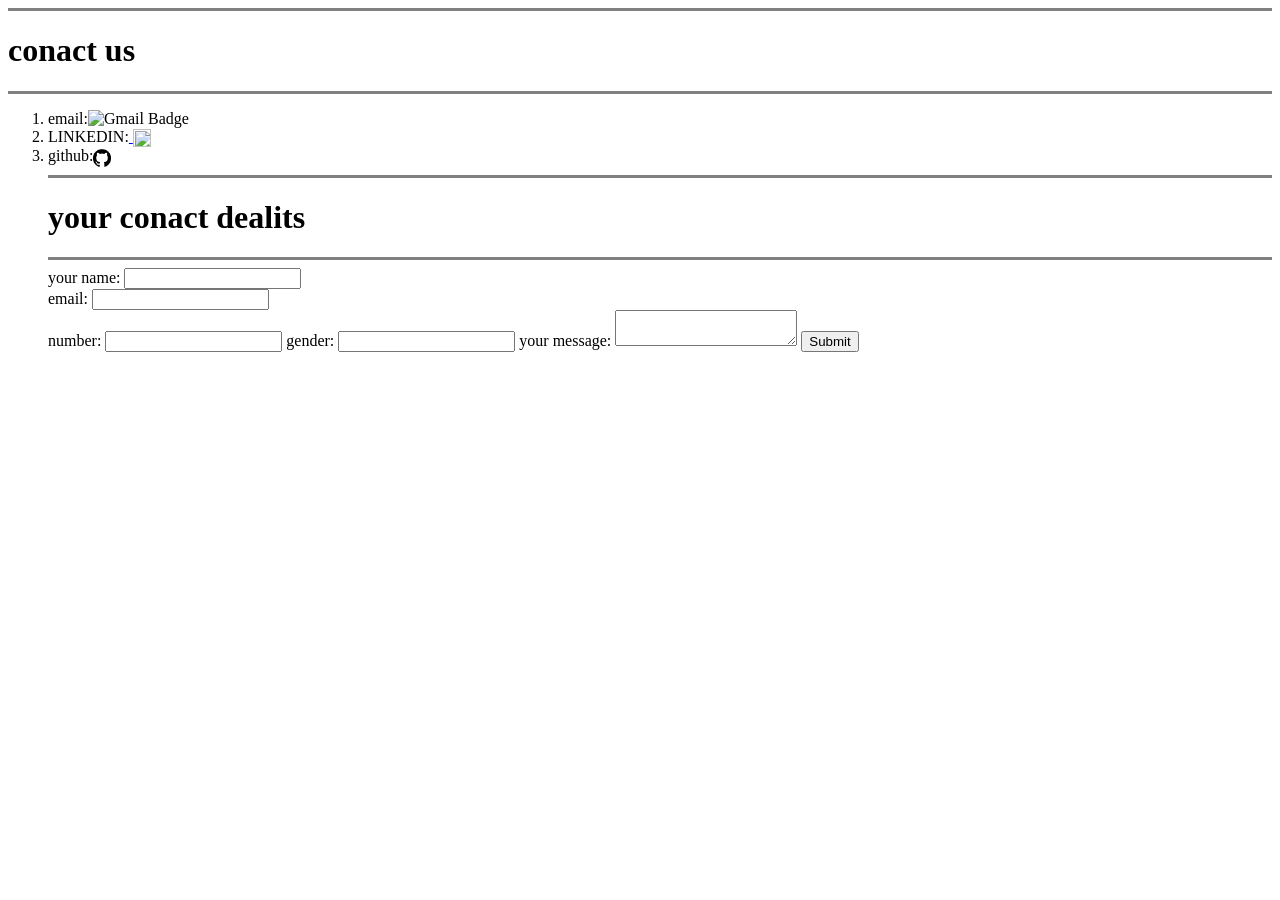
==== conactme.html @ f7c23c2e "add initial personal site" ====
<!DOCTYPE html>
<html lang="en">
<head>
    <meta charset="UTF-8">
    <meta http-equiv="X-UA-Compatible" content="IE=edge">
    <meta name="viewport" content="width=device-width, initial-scale=1.0">
    <title>Document</title>
</head>
<body>
    <hr size="3" noshade> <h1>conact us</h1><hr size="3" noshade>
    <ol><li>email:<a href ="https://mail.google.com/mail/u/0/?fs=1&tf=cm&source=mailto&to=owaissmd33@gmail.com&body=value%3D%0D%0Aname%3D%0D%0A%0D%0A"></a><img src="https://camo.githubusercontent.com/ebe600d1e3f6c849283548cd6da55f972d0b7fc67dc6d279d5a4db9eeabffbe2/68747470733a2f2f696d672e736869656c64732e696f2f62616467652f476d61696c2d436f6e746163742d626c75653f7374796c653d666c6174266c6f676f3d676d61696c266c6f676f436f6c6f723d776869746526636f6c6f723d304437364138" alt="Gmail Badge" data-canonical-src="https://img.shields.io/badge/Gmail-Contact-blue?style=flat&amp;logo=gmail&amp;logoColor=white&amp;color=0D76A8" style="max-width: 100%;">
    <li>LINKEDIN:<a href="https://www.linkedin.com/in/smd-owais-7703b7245"="nofollow">
        <img align="center" src="https://camo.githubusercontent.com/c8a9c5b414cd812ad6a97a46c29af67239ddaeae08c41724ff7d945fb4c047e5/68747470733a2f2f6564656e742e6769746875622e696f2f537570657254696e7949636f6e732f696d616765732f7376672f6c696e6b6564696e2e737667" width="18" height="18" style="max-width: 100%;">
      </a>
    <li>github:<a href="https://github.com/SMD111-git"><img align="center" src="git.png"width="18" height="18" style="max-width: 100%;"></a></li>
    <hr size="3" noshade><h1>your conact dealits </h1><hr size="3" noshade>
    <form action="mailto:owaissmd33@gmail.com" method="post" enctype="text/plain">
        <label>your name:</label>
        <input type="text"name="your name"><br>
        <label>email:</label>
        <input type ="email" name="your email"><br>
        <label>number:</label>
        <input type ="phone number"name=""your phone number""">
        <label>gender:</label>
        <input type="gender" name=""value">
        <lable>your message:</lable>
        <textarea name="name" row="200" cols="20"></textarea>
        <input type ="submit" name=""">
</body>
</html>
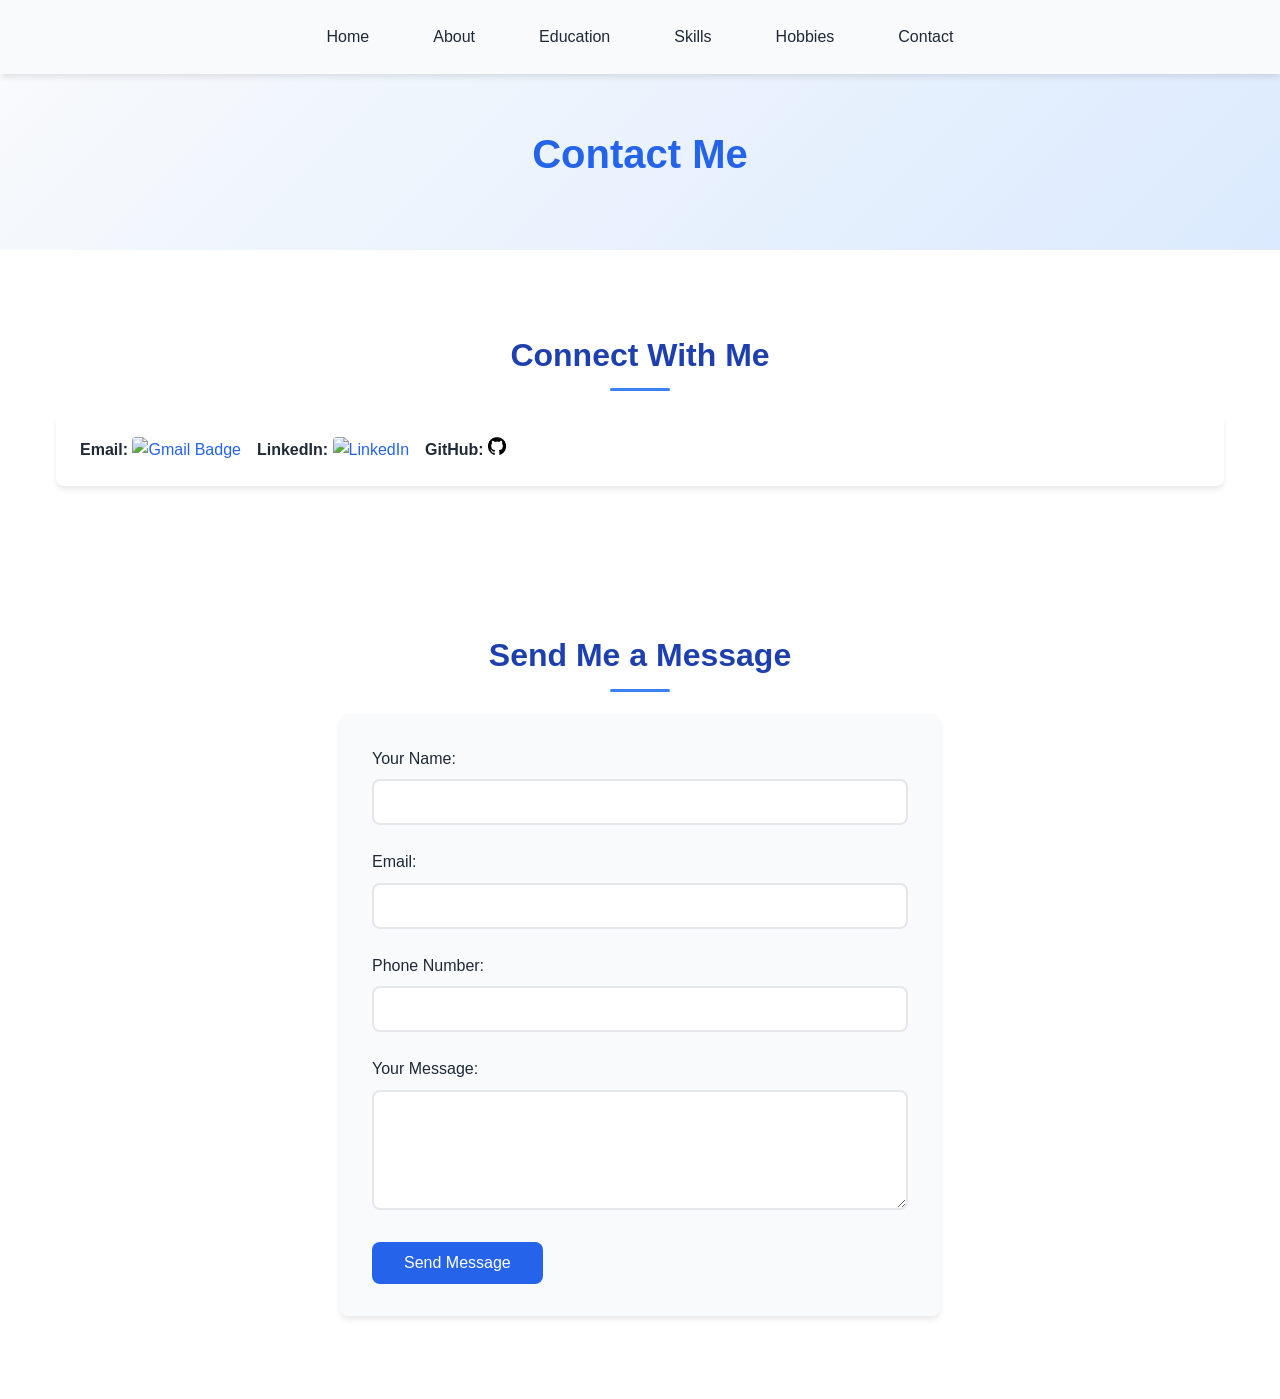
==== commit f6c32582: "Complete website enhancement with modern CSS styling and JavaScript interactivity Co-authored-by: SM" ====
--- a/conactme.html
+++ b/conactme.html
@@ -1,30 +1,97 @@
-<!DOCTYPE html>
-<html lang="en">
-<head>
-    <meta charset="UTF-8">
-    <meta http-equiv="X-UA-Compatible" content="IE=edge">
-    <meta name="viewport" content="width=device-width, initial-scale=1.0">
-    <title>Document</title>
-</head>
-<body>
-    <hr size="3" noshade> <h1>conact us</h1><hr size="3" noshade>
-    <ol><li>email:<a href ="https://mail.google.com/mail/u/0/?fs=1&tf=cm&source=mailto&to=owaissmd33@gmail.com&body=value%3D%0D%0Aname%3D%0D%0A%0D%0A"></a><img src="https://camo.githubusercontent.com/ebe600d1e3f6c849283548cd6da55f972d0b7fc67dc6d279d5a4db9eeabffbe2/68747470733a2f2f696d672e736869656c64732e696f2f62616467652f476d61696c2d436f6e746163742d626c75653f7374796c653d666c6174266c6f676f3d676d61696c266c6f676f436f6c6f723d776869746526636f6c6f723d304437364138" alt="Gmail Badge" data-canonical-src="https://img.shields.io/badge/Gmail-Contact-blue?style=flat&amp;logo=gmail&amp;logoColor=white&amp;color=0D76A8" style="max-width: 100%;">
-    <li>LINKEDIN:<a href="https://www.linkedin.com/in/smd-owais-7703b7245"="nofollow">
-        <img align="center" src="https://camo.githubusercontent.com/c8a9c5b414cd812ad6a97a46c29af67239ddaeae08c41724ff7d945fb4c047e5/68747470733a2f2f6564656e742e6769746875622e696f2f537570657254696e7949636f6e732f696d616765732f7376672f6c696e6b6564696e2e737667" width="18" height="18" style="max-width: 100%;">
-      </a>
-    <li>github:<a href="https://github.com/SMD111-git"><img align="center" src="git.png"width="18" height="18" style="max-width: 100%;"></a></li>
-    <hr size="3" noshade><h1>your conact dealits </h1><hr size="3" noshade>
-    <form action="mailto:owaissmd33@gmail.com" method="post" enctype="text/plain">
-        <label>your name:</label>
-        <input type="text"name="your name"><br>
-        <label>email:</label>
-        <input type ="email" name="your email"><br>
-        <label>number:</label>
-        <input type ="phone number"name=""your phone number""">
-        <label>gender:</label>
-        <input type="gender" name=""value">
-        <lable>your message:</lable>
-        <textarea name="name" row="200" cols="20"></textarea>
-        <input type ="submit" name=""">
+<!DOCTYPE html>
+<html lang="en">
+<head>
+    <meta charset="UTF-8">
+    <meta http-equiv="X-UA-Compatible" content="IE=edge">
+    <meta name="viewport" content="width=device-width, initial-scale=1.0">
+    <title>Contact - SMD OWAIS</title>
+    <link rel="stylesheet" href="style.css">
+</head>
+<body>
+    <!-- Navigation -->
+    <nav class="nav-container">
+        <div class="container">
+            <div class="nav-links">
+                <a href="index.html">Home</a>
+                <a href="index.html#about">About</a>
+                <a href="index.html#education">Education</a>
+                <a href="index.html#skills">Skills</a>
+                <a href="hobbies.html">Hobbies</a>
+                <a href="#contact">Contact</a>
+            </div>
+        </div>
+    </nav>
+
+    <!-- Header -->
+    <header class="header">
+        <div class="container">
+            <h1>Contact Me</h1>
+        </div>
+    </header>
+
+    <div class="container">
+        <!-- Social Links Section -->
+        <section class="section">
+            <h2 class="section-title">Connect With Me</h2>
+            <div class="card">
+                <div class="social-links">
+                    <div>
+                        <strong>Email:</strong>
+                        <a href="mailto:owaissmd33@gmail.com">
+                            <img src="https://camo.githubusercontent.com/ebe600d1e3f6c849283548cd6da55f972d0b7fc67dc6d279d5a4db9eeabffbe2/68747470733a2f2f696d672e736869656c64732e696f2f62616467652f476d61696c2d436f6e746163742d626c75653f7374796c653d666c6174266c6f676f3d676d61696c266c6f676f436f6c6f723d776869746526636f6c6f723d304437364138" alt="Gmail Badge" style="max-width: 100%;">
+                        </a>
+                    </div>
+                    <div>
+                        <strong>LinkedIn:</strong>
+                        <a href="https://www.linkedin.com/in/smd-owais-7703b7245" rel="nofollow">
+                            <img src="https://camo.githubusercontent.com/c8a9c5b414cd812ad6a97a46c29af67239ddaeae08c41724ff7d945fb4c047e5/68747470733a2f2f6564656e742e6769746875622e696f2f537570657254696e7949636f6e732f696d616765732f7376672f6c696e6b6564696e2e737667" width="18" height="18" alt="LinkedIn" style="max-width: 100%;">
+                        </a>
+                    </div>
+                    <div>
+                        <strong>GitHub:</strong>
+                        <a href="https://github.com/SMD111-git">
+                            <img src="git.png" width="18" height="18" alt="GitHub" style="max-width: 100%;">
+                        </a>
+                    </div>
+                </div>
+            </div>
+        </section>
+
+        <!-- Contact Form Section -->
+        <section id="contact" class="section">
+            <h2 class="section-title">Send Me a Message</h2>
+            <div class="form-container">
+                <form action="mailto:owaissmd33@gmail.com" method="post" enctype="text/plain">
+                    <div class="form-group">
+                        <label for="name">Your Name:</label>
+                        <input type="text" id="name" name="name" required>
+                        <div class="error-message"></div>
+                    </div>
+                    
+                    <div class="form-group">
+                        <label for="email">Email:</label>
+                        <input type="email" id="email" name="email" required>
+                        <div class="error-message"></div>
+                    </div>
+                    
+                    <div class="form-group">
+                        <label for="phone">Phone Number:</label>
+                        <input type="tel" id="phone" name="phone" required>
+                        <div class="error-message"></div>
+                    </div>
+                    
+                    <div class="form-group">
+                        <label for="message">Your Message:</label>
+                        <textarea id="message" name="message" rows="5" required></textarea>
+                        <div class="error-message"></div>
+                    </div>
+                    
+                    <button type="submit" class="btn">Send Message</button>
+                </form>
+            </div>
+        </section>
+    </div>
+
+    <script src="script.js"></script>
 </body>
 </html>
--- a/style.css
+++ b/style.css
@@ -0,0 +1,402 @@
+/* Modern CSS Reset and Base Styles */
+* {
+    margin: 0;
+    padding: 0;
+    box-sizing: border-box;
+}
+
+/* Root Variables for Consistent Design */
+:root {
+    --primary-color: #2563eb;
+    --secondary-color: #1e40af;
+    --accent-color: #3b82f6;
+    --text-color: #1f2937;
+    --text-light: #6b7280;
+    --bg-color: #ffffff;
+    --bg-secondary: #f8fafc;
+    --border-color: #e5e7eb;
+    --hover-color: #dbeafe;
+    --shadow: 0 4px 6px -1px rgba(0, 0, 0, 0.1);
+    --shadow-lg: 0 10px 15px -3px rgba(0, 0, 0, 0.1);
+    --border-radius: 8px;
+    --transition: all 0.3s ease;
+}
+
+/* Typography */
+body {
+    font-family: 'Segoe UI', Tahoma, Geneva, Verdana, sans-serif;
+    line-height: 1.6;
+    color: var(--text-color);
+    background-color: var(--bg-color);
+}
+
+h1 {
+    font-size: 2.5rem;
+    font-weight: 700;
+    margin-bottom: 1rem;
+    color: var(--primary-color);
+}
+
+h2 {
+    font-size: 2rem;
+    font-weight: 600;
+    margin-bottom: 0.75rem;
+    color: var(--secondary-color);
+}
+
+h3 {
+    font-size: 1.5rem;
+    font-weight: 600;
+    margin-bottom: 0.5rem;
+}
+
+p {
+    margin-bottom: 1rem;
+    color: var(--text-color);
+}
+
+/* Container and Layout */
+.container {
+    max-width: 1200px;
+    margin: 0 auto;
+    padding: 0 1rem;
+}
+
+/* Navigation */
+.nav-container {
+    background-color: var(--bg-secondary);
+    padding: 1rem 0;
+    box-shadow: var(--shadow);
+    position: sticky;
+    top: 0;
+    z-index: 100;
+}
+
+.nav-links {
+    display: flex;
+    gap: 2rem;
+    justify-content: center;
+    flex-wrap: wrap;
+}
+
+.nav-links a {
+    color: var(--text-color);
+    text-decoration: none;
+    font-weight: 500;
+    padding: 0.5rem 1rem;
+    border-radius: var(--border-radius);
+    transition: var(--transition);
+}
+
+.nav-links a:hover {
+    background-color: var(--hover-color);
+    color: var(--primary-color);
+    transform: translateY(-2px);
+}
+
+/* Header Section */
+.header {
+    text-align: center;
+    padding: 3rem 0;
+    background: linear-gradient(135deg, var(--bg-secondary) 0%, var(--hover-color) 100%);
+}
+
+.profile-section {
+    display: flex;
+    align-items: center;
+    gap: 2rem;
+    margin: 2rem 0;
+    padding: 2rem;
+    background-color: var(--bg-color);
+    border-radius: var(--border-radius);
+    box-shadow: var(--shadow);
+}
+
+.profile-image {
+    max-width: 200px;
+    height: auto;
+    border-radius: 50%;
+    box-shadow: var(--shadow-lg);
+}
+
+.profile-text {
+    flex: 1;
+    font-size: 1.1rem;
+    line-height: 1.7;
+}
+
+/* Sections */
+.section {
+    padding: 3rem 0;
+    margin: 2rem 0;
+}
+
+.section-title {
+    text-align: center;
+    margin-bottom: 2rem;
+    position: relative;
+}
+
+.section-title::after {
+    content: '';
+    position: absolute;
+    bottom: -10px;
+    left: 50%;
+    transform: translateX(-50%);
+    width: 60px;
+    height: 3px;
+    background-color: var(--accent-color);
+    border-radius: 2px;
+}
+
+/* Cards */
+.card {
+    background-color: var(--bg-color);
+    border-radius: var(--border-radius);
+    padding: 1.5rem;
+    margin: 1rem 0;
+    box-shadow: var(--shadow);
+    transition: var(--transition);
+}
+
+.card:hover {
+    transform: translateY(-5px);
+    box-shadow: var(--shadow-lg);
+}
+
+/* Skills Grid */
+.skills-grid {
+    display: grid;
+    grid-template-columns: repeat(auto-fit, minmax(250px, 1fr));
+    gap: 1.5rem;
+    margin: 2rem 0;
+}
+
+.skill-item {
+    background-color: var(--bg-secondary);
+    padding: 1.5rem;
+    border-radius: var(--border-radius);
+    text-align: center;
+    font-weight: 500;
+    transition: var(--transition);
+    border: 2px solid transparent;
+}
+
+.skill-item:hover {
+    background-color: var(--hover-color);
+    border-color: var(--accent-color);
+    transform: scale(1.05);
+}
+
+/* Lists */
+ul, ol {
+    margin-left: 1.5rem;
+    margin-bottom: 1rem;
+}
+
+li {
+    margin-bottom: 0.5rem;
+    line-height: 1.6;
+}
+
+/* Links */
+a {
+    color: var(--primary-color);
+    text-decoration: none;
+    transition: var(--transition);
+}
+
+a:hover {
+    color: var(--secondary-color);
+    text-decoration: underline;
+}
+
+/* Social Links */
+.social-links {
+    display: flex;
+    gap: 1rem;
+    align-items: center;
+    flex-wrap: wrap;
+}
+
+.social-links img {
+    transition: var(--transition);
+    border-radius: 4px;
+}
+
+.social-links img:hover {
+    transform: scale(1.2);
+    box-shadow: var(--shadow);
+}
+
+/* Forms */
+.form-container {
+    max-width: 600px;
+    margin: 0 auto;
+    padding: 2rem;
+    background-color: var(--bg-secondary);
+    border-radius: var(--border-radius);
+    box-shadow: var(--shadow);
+}
+
+.form-group {
+    margin-bottom: 1.5rem;
+}
+
+.form-group label {
+    display: block;
+    margin-bottom: 0.5rem;
+    font-weight: 500;
+    color: var(--text-color);
+}
+
+.form-group input,
+.form-group textarea {
+    width: 100%;
+    padding: 0.75rem;
+    border: 2px solid var(--border-color);
+    border-radius: var(--border-radius);
+    font-size: 1rem;
+    transition: var(--transition);
+}
+
+.form-group input:focus,
+.form-group textarea:focus {
+    outline: none;
+    border-color: var(--accent-color);
+    box-shadow: 0 0 0 3px rgba(59, 130, 246, 0.1);
+}
+
+.form-group textarea {
+    resize: vertical;
+    min-height: 120px;
+}
+
+.btn {
+    background-color: var(--primary-color);
+    color: white;
+    padding: 0.75rem 2rem;
+    border: none;
+    border-radius: var(--border-radius);
+    font-size: 1rem;
+    font-weight: 500;
+    cursor: pointer;
+    transition: var(--transition);
+}
+
+.btn:hover {
+    background-color: var(--secondary-color);
+    transform: translateY(-2px);
+    box-shadow: var(--shadow);
+}
+
+.error-message {
+    color: #dc2626;
+    font-size: 0.875rem;
+    margin-top: 0.25rem;
+    display: none;
+}
+
+.form-group.error input,
+.form-group.error textarea {
+    border-color: #dc2626;
+}
+
+.form-group.error .error-message {
+    display: block;
+}
+
+/* Responsive Design */
+@media (max-width: 768px) {
+    .container {
+        padding: 0 0.5rem;
+    }
+    
+    h1 {
+        font-size: 2rem;
+    }
+    
+    h2 {
+        font-size: 1.5rem;
+    }
+    
+    .profile-section {
+        flex-direction: column;
+        text-align: center;
+        padding: 1.5rem;
+    }
+    
+    .nav-links {
+        gap: 1rem;
+        justify-content: center;
+    }
+    
+    .nav-links a {
+        padding: 0.5rem;
+        font-size: 0.9rem;
+    }
+    
+    .skills-grid {
+        grid-template-columns: 1fr;
+        gap: 1rem;
+    }
+    
+    .section {
+        padding: 2rem 0;
+        margin: 1rem 0;
+    }
+    
+    .social-links {
+        justify-content: center;
+    }
+}
+
+@media (max-width: 480px) {
+    .form-container {
+        padding: 1rem;
+        margin: 0 0.5rem;
+    }
+    
+    .profile-image {
+        max-width: 150px;
+    }
+    
+    h1 {
+        font-size: 1.75rem;
+    }
+}
+
+/* Print Styles */
+@media print {
+    .nav-container {
+        display: none;
+    }
+    
+    .card {
+        box-shadow: none;
+        border: 1px solid var(--border-color);
+    }
+    
+    a {
+        color: var(--text-color);
+        text-decoration: underline;
+    }
+}
+
+/* Accessibility Improvements */
+@media (prefers-reduced-motion: reduce) {
+    * {
+        animation-duration: 0.01ms !important;
+        animation-iteration-count: 1 !important;
+        transition-duration: 0.01ms !important;
+    }
+}
+
+/* Focus styles for keyboard navigation */
+a:focus,
+button:focus,
+input:focus,
+textarea:focus {
+    outline: 2px solid var(--accent-color);
+    outline-offset: 2px;
+}
